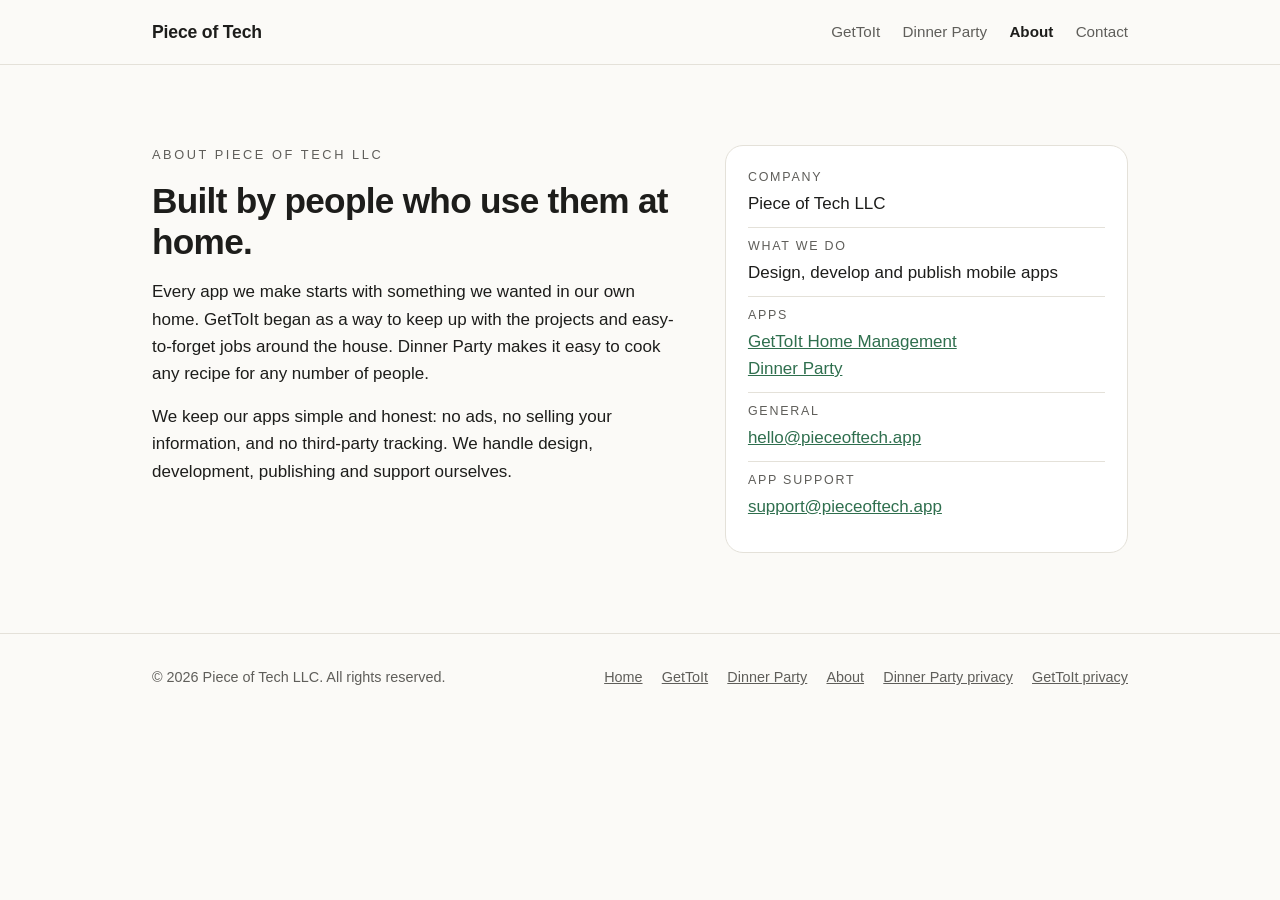
==== about/index.html @ ed44074d "feat(site): split the site into home, app and about pages Everything sat on one long page. A company" ====
<!doctype html>
<html lang="en">
<head>
<meta charset="utf-8">
<meta name="viewport" content="width=device-width, initial-scale=1">
<title>About and contact · Piece of Tech LLC</title>
<meta name="description" content="About Piece of Tech LLC, the independent software company behind GetToIt Home Management and Dinner Party, and how to contact us.">
<meta property="og:title" content="About and contact · Piece of Tech LLC">
<meta property="og:description" content="About Piece of Tech LLC, the independent software company behind GetToIt Home Management and Dinner Party, and how to contact us.">
<meta property="og:url" content="https://pieceoftech.app/about/">
<meta property="og:type" content="website">
<meta property="og:site_name" content="Piece of Tech LLC">
<link rel="canonical" href="https://pieceoftech.app/about/">
<link rel="stylesheet" href="/assets/site.css">
</head>
<body>
<header class="top">
  <div class="wrap">
    <a class="wordmark" href="/">Piece of Tech</a>
    <nav aria-label="Main">
      <a href="/apps/gettoit/">GetToIt</a>
      <a href="/apps/dinner-party/">Dinner Party</a>
      <a href="/about/" aria-current="page">About</a>
      <a href="/about/#contact">Contact</a>
    </nav>
  </div>
</header>

<main>
<section class="wrap about" id="about" aria-labelledby="about-title">
  <div class="about-grid">
    <div>
      <p class="eyebrow">About Piece of Tech LLC</p>
      <h1 id="about-title" class="about-h1">Built by people who use them at home.</h1>
      <p>Every app we make starts with something we wanted in our own home. GetToIt began as a way to keep up with the projects and easy-to-forget jobs around the house. Dinner Party makes it easy to cook any recipe for any number of people.</p>
      <p>We keep our apps simple and honest: no ads, no selling your information, and no third-party tracking. We handle design, development, publishing and support ourselves.</p>
    </div>
    <dl class="facts" id="contact">
      <div><dt>Company</dt><dd>Piece of Tech LLC</dd></div>
      <div><dt>What we do</dt><dd>Design, develop and publish mobile apps</dd></div>
      <div><dt>Apps</dt><dd><a href="/apps/gettoit/">GetToIt Home Management</a><br><a href="/apps/dinner-party/">Dinner Party</a></dd></div>
      <div><dt>General</dt><dd><a href="mailto:hello@pieceoftech.app">hello@pieceoftech.app</a></dd></div>
      <div><dt>App support</dt><dd><a href="mailto:support@pieceoftech.app">support@pieceoftech.app</a></dd></div>
    </dl>
  </div>
</section>
</main>

<footer>
  <div class="wrap">
    <span>&copy; 2026 Piece of Tech LLC. All rights reserved.</span>
    <span class="links"><a href="/">Home</a><a href="/apps/gettoit/">GetToIt</a><a href="/apps/dinner-party/">Dinner Party</a><a href="/about/">About</a><a href="/dinner-party/">Dinner Party privacy</a><a href="https://gettoithome.com/privacy">GetToIt privacy</a></span>
  </div>
</footer>
</body>
</html>
---- assets/site.css ----
:root { --bg:#fbfaf7; --fg:#1d1d1b; --muted:#5f5e5a; --line:#e4e1d9; --panel:#ffffff; --accent:#2f6f4e; }
@media (prefers-color-scheme: dark) {
  :root { --bg:#161715; --fg:#f1efe9; --muted:#a3a198; --line:#2b2c28; --panel:#1e1f1c; --accent:#7fc29c; }
}
* { box-sizing: border-box; }
html { scroll-behavior:smooth; }
body { margin:0; background:var(--bg); color:var(--fg);
       font:17px/1.6 -apple-system, BlinkMacSystemFont, "Segoe UI", Roboto, sans-serif; }
a { color:var(--accent); }
a:focus-visible { outline:2px solid var(--accent); outline-offset:3px; border-radius:3px; }
.wrap { max-width:64rem; margin:0 auto; padding:0 1.5rem; }

/* Company header and intro */
.top { border-bottom:1px solid var(--line); }
.top .wrap { display:flex; align-items:center; justify-content:space-between; gap:1rem; min-height:4rem; flex-wrap:wrap; }
.wordmark { font-weight:700; font-size:1.1rem; letter-spacing:-.01em; color:var(--fg); text-decoration:none; }
.top nav { display:flex; gap:1.4rem; flex-wrap:wrap; font-size:.95rem; }
.top nav a { color:var(--muted); text-decoration:none; }
.top nav a:hover { color:var(--fg); }

.intro { padding-top:5rem; padding-bottom:3.5rem; }
.eyebrow { font-size:.8rem; letter-spacing:.2em; text-transform:uppercase; color:var(--muted); margin:0 0 1rem; }
.intro h1 { font-size:clamp(2.2rem, 5.5vw, 3.4rem); line-height:1.08; letter-spacing:-.025em; font-weight:700; margin:0 0 1.25rem; max-width:44rem; text-wrap:balance; }
.intro .lead { font-size:1.2rem; color:var(--muted); margin:0; max-width:40rem; }

.apps { display:grid; grid-template-columns:repeat(auto-fit, minmax(18rem, 1fr)); gap:1rem; padding-bottom:5rem; }
.app-card { display:grid; grid-template-columns:auto 1fr; gap:1.1rem; align-items:start; text-decoration:none; color:var(--fg);
            background:var(--panel); border:1px solid var(--line); border-radius:18px; padding:1.4rem; transition:border-color .15s; }
.app-card:hover { border-color:var(--accent); }
.app-card img { width:64px; height:64px; border-radius:15px; display:block; }
.app-card h2 { font-size:1.2rem; margin:0 0 .15rem; letter-spacing:-.01em; }
.app-card .kind { color:var(--muted); font-size:.9rem; margin:0 0 .6rem; }
.app-card p { margin:0; font-size:.98rem; }
.app-card .status { display:inline-block; margin-top:.9rem; font-size:.82rem; font-weight:600; color:var(--accent); }

/* About and footer */
.about { padding-top:5rem; padding-bottom:5rem; }
.about-grid { display:grid; grid-template-columns:minmax(0,1.3fr) minmax(0,1fr); gap:3rem; }
.about h2, .about .about-h1 { font-size:clamp(1.7rem, 3.5vw, 2.2rem); letter-spacing:-.02em; line-height:1.15; margin:0 0 1rem; }
.about p { margin:0 0 1rem; max-width:36rem; }
.facts { margin:0; padding:1.4rem; background:var(--panel); border:1px solid var(--line); border-radius:18px; }
.facts div { padding:.6rem 0; border-top:1px solid var(--line); }
.facts div:first-child { border-top:0; padding-top:0; }
.facts dt { font-size:.78rem; letter-spacing:.14em; text-transform:uppercase; color:var(--muted); }
.facts dd { margin:.1rem 0 0; }
footer { border-top:1px solid var(--line); padding:2rem 0 3rem; color:var(--muted); font-size:.9rem; }
footer .wrap { display:flex; justify-content:space-between; gap:1rem 2rem; flex-wrap:wrap; }
footer a { color:var(--muted); }
@media (max-width: 760px) {
  .intro { padding-top:3.5rem; padding-bottom:2.5rem; }
  .about-grid { grid-template-columns:1fr; gap:2rem; }
}

/* GetToIt showcase. Matches gettoithome.com: aurora glow on near-black, glass cards, Fraunces headings. */
.gt { --gt-ground:#06100E; --gt-glow:46, 230, 200; --gt-border:rgba(255,255,255,.14); --gt-ink:#F3F6F4;
      --gt-muted:#C7D9D3; --gt-soft:#8FAAA2; --gt-accent:#2EE6C8;
      background:
        radial-gradient(1100px 640px at 4% -14%, rgba(32,139,130,.95), transparent 64%),
        radial-gradient(900px 600px at 100% -8%, rgba(68,88,119,.95), transparent 62%),
        var(--gt-ground);
      color:var(--gt-ink); font-family:Inter, -apple-system, BlinkMacSystemFont, "Segoe UI", sans-serif; font-size:18px; line-height:1.55; }
.gt-inner { max-width:64rem; margin:0 auto; padding:4.5rem 1.5rem; }
.gt a { color:var(--gt-ink); text-decoration-color:var(--gt-accent); text-decoration-thickness:2px; text-underline-offset:3px; }
.gt a:focus-visible { outline:2px solid var(--gt-accent); }
.gt-hero { display:grid; grid-template-columns:minmax(0,1fr) auto; gap:3.5rem; align-items:center; }
.gt-brand { display:flex; align-items:center; gap:.9rem; margin:0 0 1.75rem; }
.gt-brand img { width:56px; height:56px; border-radius:13px; border:1px solid var(--gt-border); display:block; }
.gt-brand span { font-family:"IBM Plex Mono", ui-monospace, monospace; font-size:.75rem; letter-spacing:.18em; text-transform:uppercase; color:#7BDCCF; }
.gt h2, .gt .gt-h1 { font-family:Fraunces, Georgia, serif; font-size:clamp(2.3rem, 5.5vw, 3.6rem);
         line-height:1.05; font-weight:600; letter-spacing:-.015em; margin:0 0 1.1rem; text-wrap:balance; }
.gt-dek { font-size:1.15rem; color:var(--gt-muted); margin:0 0 1.75rem; max-width:34rem; }
.gt-cta { display:inline-block; font-weight:600; text-decoration:none; border-radius:12px; padding:.7rem 1.3rem; margin:0 .9rem 1rem 0;
          background:rgba(var(--gt-glow), .2); border:1px solid rgba(var(--gt-glow), .85); color:var(--gt-accent) !important;
          box-shadow:0 0 20px rgba(var(--gt-glow), .32); transition:background .15s, box-shadow .15s; }
.gt-cta:hover { background:rgba(var(--gt-glow), .3); box-shadow:0 0 28px rgba(var(--gt-glow), .5); }
.gt-plat { color:var(--gt-soft); font-size:.95rem; }
.gt .phone img { border-color:#050c0a; background:#050c0a; outline-color:var(--gt-border);
                 box-shadow:0 30px 60px rgba(0,0,0,.4), 0 0 90px rgba(var(--gt-glow), .14); }
.gt-hero .phone { width:17.5rem; }
.gt h3 { font-family:"IBM Plex Mono", ui-monospace, monospace; font-size:.75rem; letter-spacing:.2em; text-transform:uppercase; font-weight:500; color:var(--gt-soft);
         margin:4.5rem 0 1.5rem; display:flex; align-items:center; gap:1rem; }
.gt h3::after { content:""; flex:1; height:1px; background:var(--gt-border); }
.gt-shots { display:grid; grid-template-columns:repeat(4, minmax(0,1fr)); gap:1.5rem; }
.gt-shots figcaption { margin-top:1.1rem; }
.gt-shots strong { display:block; font-family:Fraunces, Georgia, serif; font-weight:600; font-size:1.15rem; }
.gt-shots small { display:block; color:var(--gt-muted); font-size:.92rem; line-height:1.45; margin-top:.2rem; }
.gt-foot { margin:3.5rem 0 0; padding-top:1.5rem; border-top:1px solid var(--gt-border); color:var(--gt-muted); font-size:.95rem; }
@media (max-width: 900px) { .gt-shots { grid-template-columns:repeat(2, minmax(0,1fr)); } }
@media (max-width: 760px) {
  .gt-inner { padding:3.25rem 1.25rem; }
  .gt-hero { grid-template-columns:1fr; gap:2.5rem; }
  .gt-hero .phone { width:min(17rem, 78%); margin:0 auto; }
  .gt h3 { margin-top:3.5rem; }
}

/* Dinner Party showcase. Always the app's evening palette, to match the screenshots. */
.dp { --dp-bg:#1B1A1C; --dp-panel:#252326; --dp-border:#38353A; --dp-ink:#EBDDC3;
      --dp-muted:#B9AC94; --dp-accent:#D6B98C; --dp-sage:#B7C4B5;
      background:var(--dp-bg); color:var(--dp-ink);
      font-family:Newsreader, "Iowan Old Style", "Palatino Linotype", Palatino, Georgia, serif;
      font-size:18px; line-height:1.55; }
.dp-inner { max-width:64rem; margin:0 auto; padding:4.5rem 1.5rem; }
.dp a { color:var(--dp-ink); text-decoration-color:var(--dp-accent); text-decoration-thickness:2px; text-underline-offset:3px; }
.dp a:focus-visible { outline:2px solid var(--dp-accent); outline-offset:3px; border-radius:3px; }

.dp-hero { display:grid; grid-template-columns:minmax(0,1fr) auto; gap:3.5rem; align-items:center; }
.dp-brand { display:flex; align-items:center; gap:.9rem; margin:0 0 1.75rem; }
.dp-brand img { width:56px; height:56px; border-radius:13px; border:1px solid var(--dp-border); display:block; }
.dp-brand span { font-size:.8rem; letter-spacing:.28em; text-transform:uppercase; color:var(--dp-muted); }
.dp h2, .dp .dp-h1 { font-size:clamp(2.1rem, 5vw, 3.1rem); line-height:1.1; font-weight:500; letter-spacing:-.01em; margin:0 0 1.1rem; text-wrap:balance; }
.dp-dek { font-size:1.15rem; color:var(--dp-muted); margin:0 0 1.75rem; max-width:34rem; }
.dp-soon { display:inline-block; background:var(--dp-accent); color:var(--dp-bg); font-weight:600;
           border-radius:14px; padding:.7rem 1.3rem; margin:0 0 1.5rem; }
.dp-facts { list-style:none; margin:0; padding:0; display:flex; flex-wrap:wrap; gap:.5rem; }
.dp-facts li { border:1px solid var(--dp-border); background:var(--dp-panel); border-radius:999px;
               padding:.3rem .85rem; font-size:.9rem; color:var(--dp-muted); }

.phone { margin:0; }
.phone img { display:block; width:100%; height:auto; aspect-ratio:720/1565;
             border-radius:2.1rem; border:6px solid #0d0c0e; outline:1px solid var(--dp-border); background:#0d0c0e; }
.dp-hero .phone { width:17.5rem; }

.dp h3 { font-size:.8rem; letter-spacing:.2em; text-transform:uppercase; font-weight:500; color:var(--dp-muted);
         margin:4.5rem 0 1.5rem; display:flex; align-items:center; gap:1rem; }
.dp h3::after { content:""; flex:1; height:1px; background:var(--dp-border); }

.dp-shots { display:flex; gap:1.75rem; overflow-x:auto; scroll-snap-type:x mandatory;
            margin:0 -1.5rem; padding:.25rem 1.5rem 1.25rem; scrollbar-color:var(--dp-border) transparent; }
.dp-shots .phone { flex:0 0 15rem; scroll-snap-align:center; }
.dp-shots figcaption { margin-top:1rem; }
.dp-shots strong { display:block; font-weight:600; font-size:1.1rem; }
.dp-shots small { display:block; color:var(--dp-muted); font-size:.92rem; line-height:1.45; margin-top:.2rem; }

.dp-menu { display:grid; grid-template-columns:minmax(0,1fr) auto; gap:3rem; align-items:center; }
.dp-menu h4 { font-size:clamp(1.6rem, 3.5vw, 2.2rem); line-height:1.15; font-weight:500; margin:0 0 1rem; text-wrap:balance; }
.dp-menu p { color:var(--dp-muted); margin:0 0 1.25rem; max-width:32rem; }
.dp-menu ol { margin:0; padding:0; list-style:none; counter-reset:step; max-width:32rem; }
.dp-menu li { counter-increment:step; display:grid; grid-template-columns:2rem 1fr; gap:.5rem; padding:.7rem 0; border-top:1px solid var(--dp-border); }
.dp-menu li::before { content:counter(step); color:var(--dp-accent); font-size:1.2rem; }
.dp-menu li strong { font-weight:600; }
.dp-menu li span { display:block; color:var(--dp-muted); font-size:.95rem; }
.dp-menu-phones { display:flex; gap:1.25rem; }
.dp-menu-phones .phone { width:13.5rem; }
.dp-menu-phones .phone + .phone { margin-top:2.5rem; }
@media (max-width: 900px) {
  .dp-menu { grid-template-columns:1fr; }
  .dp-menu-phones { justify-content:center; }
  .dp-menu-phones .phone { width:min(13.5rem, 46%); }
}

.dp-grid { display:grid; grid-template-columns:repeat(auto-fit, minmax(16rem, 1fr)); gap:1rem; }
.dp-card { background:var(--dp-panel); border:1px solid var(--dp-border); border-radius:16px; padding:1.15rem 1.3rem; }
.dp-card h4 { font-size:1.1rem; font-weight:600; margin:0 0 .3rem; }
.dp-card p { margin:0; color:var(--dp-muted); font-size:.95rem; }
.dp-note { color:var(--dp-sage); font-size:.95rem; margin:1.25rem 0 0; max-width:40rem; }
.dp-foot { margin:3.5rem 0 0; padding-top:1.5rem; border-top:1px solid var(--dp-border); color:var(--dp-muted); font-size:.95rem; }

@media (max-width: 760px) {
  .dp-inner { padding:3.25rem 1.25rem; }
  .dp-hero { grid-template-columns:1fr; gap:2.5rem; }
  .dp-hero .phone { width:min(17rem, 78%); margin:0 auto; }
  .dp-shots { margin:0 -1.25rem; padding-left:1.25rem; padding-right:1.25rem; gap:1.25rem; }
  .dp-shots .phone { flex-basis:13.5rem; }
  .dp h3 { margin-top:3.5rem; }
}

/* Multi-page additions */
.top nav a[aria-current="page"] { color:var(--fg); font-weight:600; }
.wordmark { display:flex; align-items:center; gap:.55rem; }
.page-head { padding-top:4.5rem; padding-bottom:1rem; }
.page-head h1 { font-size:clamp(2rem, 5vw, 3rem); line-height:1.1; letter-spacing:-.025em; margin:0 0 1rem; }
.what { display:grid; grid-template-columns:repeat(auto-fit, minmax(15rem, 1fr)); gap:1rem; padding-bottom:5rem; }
.what h2 { grid-column:1/-1; font-size:.8rem; letter-spacing:.2em; text-transform:uppercase; color:var(--muted); font-weight:500; margin:0 0 .25rem; }
.what div { border-top:2px solid var(--fg); padding-top:1rem; }
.what h3 { font-size:1.1rem; margin:0 0 .35rem; letter-spacing:-.01em; }
.what p { margin:0; color:var(--muted); font-size:.98rem; }
.contact-band { border-top:1px solid var(--line); }
.contact-band .wrap { display:flex; flex-wrap:wrap; align-items:center; justify-content:space-between; gap:1rem 2rem; padding-top:2.5rem; padding-bottom:2.5rem; }
.contact-band p { margin:0; font-size:1.1rem; }
.btn { display:inline-block; border:1px solid var(--fg); color:var(--fg); text-decoration:none; font-weight:600; border-radius:12px; padding:.65rem 1.2rem; }
.btn:hover { background:var(--fg); color:var(--bg); }
footer .links { display:flex; flex-wrap:wrap; gap:.4rem 1.2rem; }

/* GetToIt iPad Hub block */
.gt-hub { display:grid; grid-template-columns:minmax(0,1.25fr) minmax(0,1fr); gap:3rem; align-items:center; }
.gt-hub img { width:100%; height:auto; display:block; border-radius:1.4rem; border:8px solid #050c0a; outline:1px solid var(--gt-border);
              box-shadow:0 30px 60px rgba(0,0,0,.4), 0 0 90px rgba(var(--gt-glow), .14); }
.gt-hub h4 { font-family:Fraunces, Georgia, serif; font-size:clamp(1.6rem, 3.5vw, 2.2rem); line-height:1.15; font-weight:600; margin:0 0 1rem; }
.gt-hub p { color:var(--gt-muted); margin:0 0 1rem; }
.gt-hub ul { margin:0; padding:0; list-style:none; }
.gt-hub li { padding:.65rem 0; border-top:1px solid var(--gt-border); }
.gt-hub li strong { display:block; }
.gt-hub li span { color:var(--gt-muted); font-size:.95rem; }
@media (max-width: 900px) { .gt-hub { grid-template-columns:1fr; } }
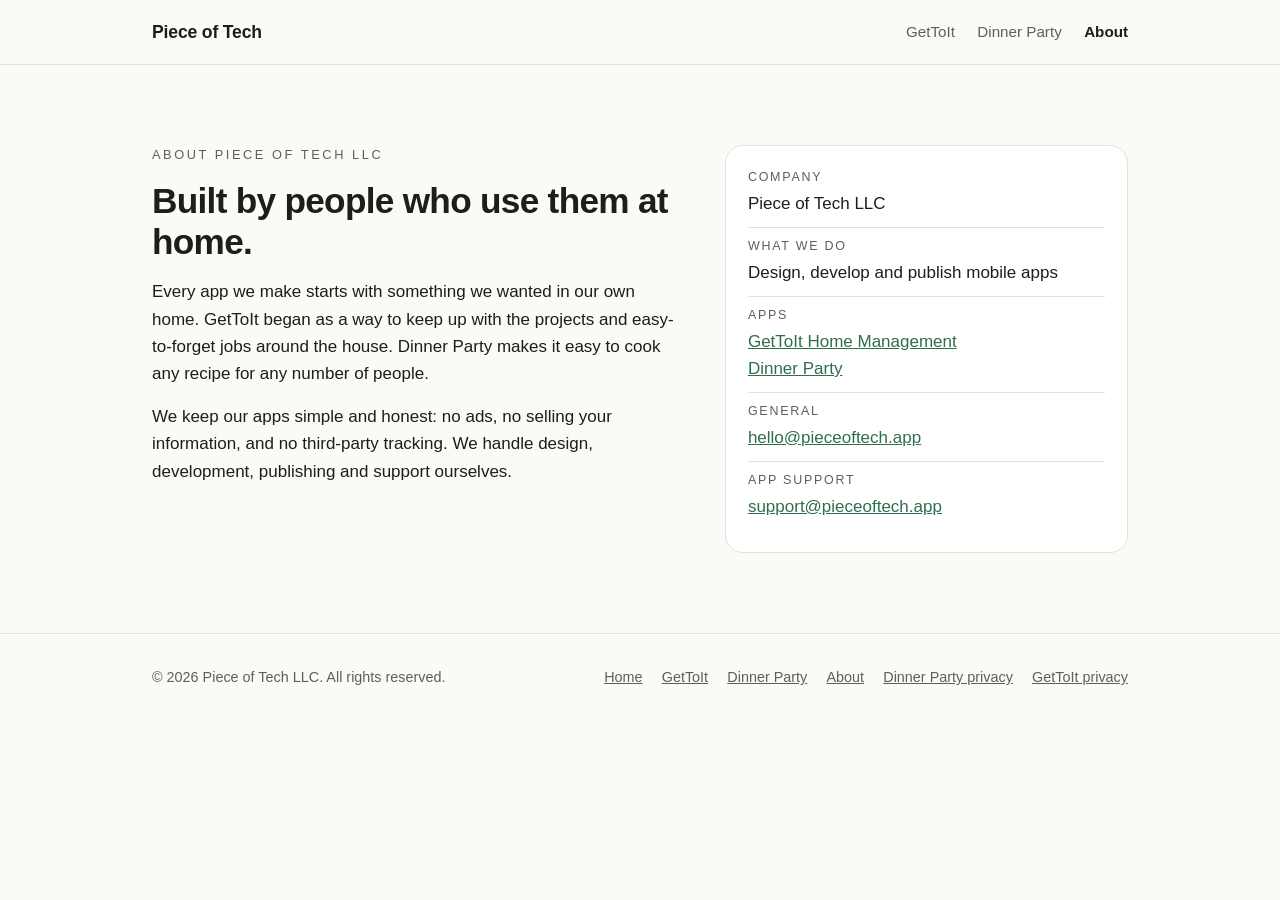
==== commit 4a8fbd95: "fix(site): drop the Contact menu link It opened the same About page as the About link, so it was red" ====
--- a/about/index.html
+++ b/about/index.html
@@ -21,7 +21,6 @@
       <a href="/apps/gettoit/">GetToIt</a>
       <a href="/apps/dinner-party/">Dinner Party</a>
       <a href="/about/" aria-current="page">About</a>
-      <a href="/about/#contact">Contact</a>
     </nav>
   </div>
 </header>
